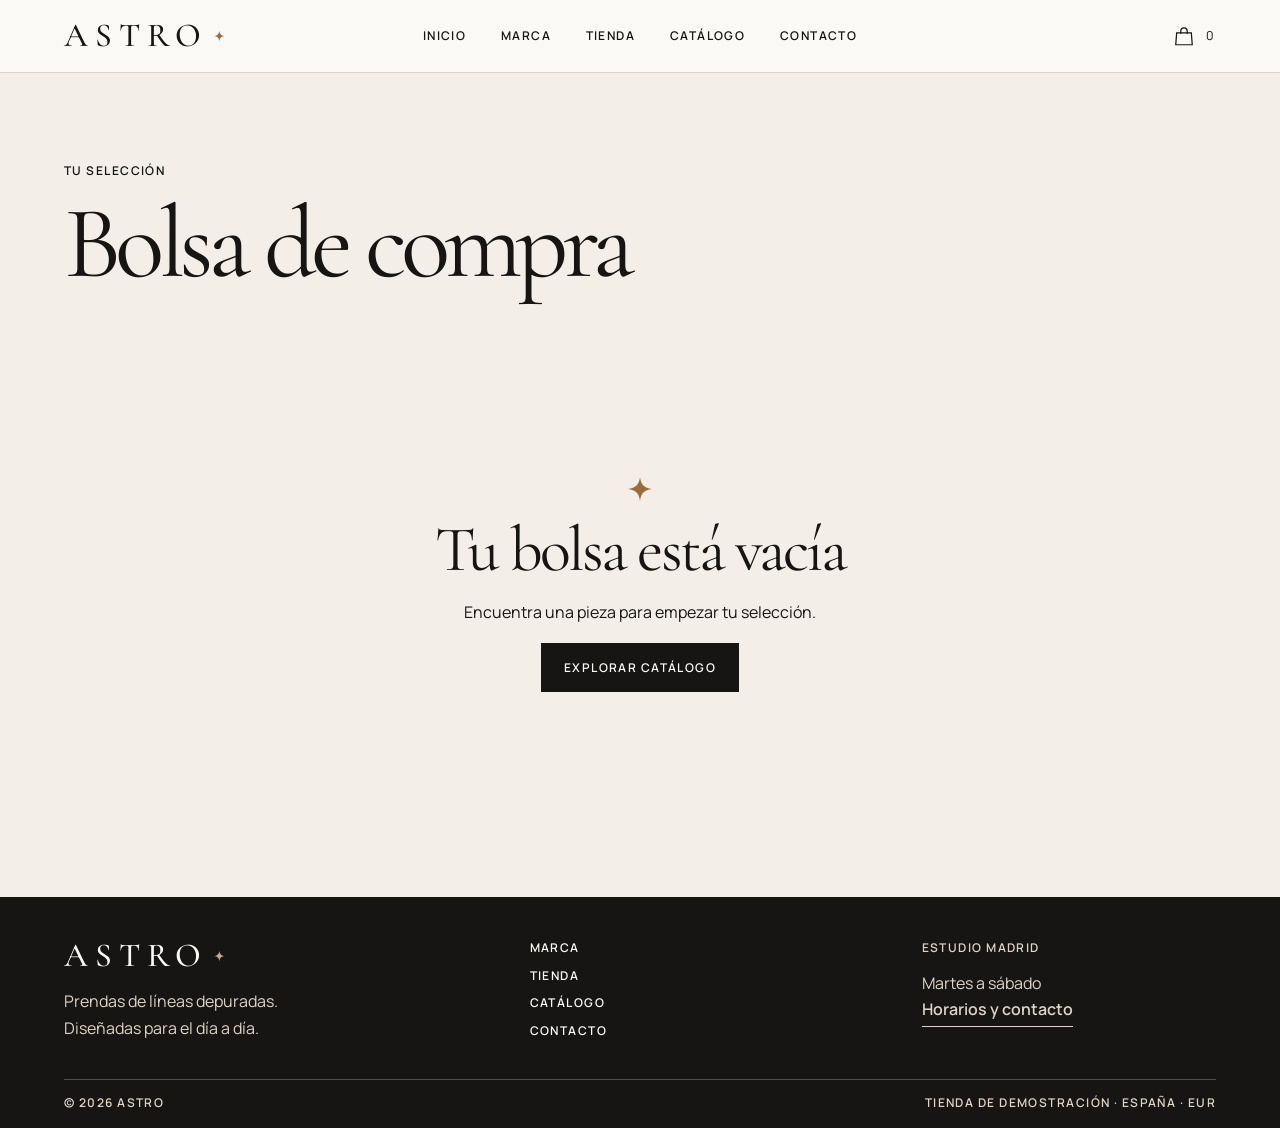
==== carrito.html @ d4039e8b "Primera versión del sitio ASTRO" ====
<!doctype html>
<html lang="es">
<head>
  <meta charset="utf-8">
  <meta name="viewport" content="width=device-width, initial-scale=1">
  <meta name="description" content="ASTRO, colección de prendas y accesorios de líneas depuradas.">
  <title>Bolsa | ASTRO</title>
  <link rel="stylesheet" href="css/styles.css">
  <script defer src="js/products.js"></script>
  <script defer src="js/cart.js"></script>
  <script defer src="js/main.js"></script>
</head>
<body data-page="carrito">
  <a class="skip" href="#principal">Saltar al contenido</a>
  <header class="header" id="cabecera"></header>
  <main id="principal" tabindex="-1">
<section class="intro wrap"><p class="label">Tu selección</p><h1>Bolsa de compra</h1></section><section class="wrap section compact-top" id="bolsa" aria-label="Contenido de la bolsa"></section>
  </main>
  <footer class="footer" id="pie"></footer>
</body>
</html>
---- css/styles.css ----
@import url('https://fonts.googleapis.com/css2?family=Cormorant+Garamond:ital,wght@0,300;0,400;0,500;1,400;1,500&family=Manrope:wght@400;500;600&display=swap');

:root {
  --bone: #F3EFE8;
  --paper: #FBF9F5;
  --ink: #161514;
  --stone: #8A847B;
  --line: #DAD4CA;
  --bronze: #9C6B3C;
  --muted: #655e55;
  --accent-text: #77502d;
  --serif: "Cormorant Garamond", Georgia, serif;
  --sans: "Manrope", Arial, sans-serif;
  --gutter: clamp(1.125rem, 5vw, 5.5rem);
  --header: 4.5rem;
}

*, *::before, *::after { box-sizing: border-box; }
[hidden] { display: none !important; }

html { scroll-padding-top: calc(var(--header) + 1rem); }
body {
  margin: 0;
  min-height: 100vh;
  display: flex;
  flex-direction: column;
  padding-top: var(--header);
  background: var(--bone);
  color: var(--ink);
  font: 400 1rem/1.65 var(--sans);
}
main { flex: 1; min-width: 0; }
main:focus { outline: none; }
img { display: block; width: 100%; }
svg { display: block; }
a { color: inherit; text-decoration: none; }
button, input, select, textarea { font: inherit; color: inherit; border-radius: 0; }
button { cursor: pointer; }
:focus-visible { outline: 2px solid var(--accent-text); outline-offset: 4px; }
h1, h2, h3, blockquote { margin: 0; font-family: var(--serif); font-weight: 400; line-height: .98; }
h1 { font-size: clamp(3.6rem, 8vw, 8.2rem); letter-spacing: -.055em; }
h2 { font-size: clamp(2.6rem, 5vw, 5.1rem); letter-spacing: -.045em; }
h3 { font-size: clamp(1.5rem, 2.4vw, 2.25rem); letter-spacing: -.025em; }
p { margin: 0 0 1rem; }
figure { margin: 0; }
address { font-style: normal; margin-bottom: 1rem; }

.wrap { width: min(100% - 2 * var(--gutter), 86rem); margin-inline: auto; }
.narrow { max-width: 50rem; }
.section { padding-block: clamp(3.4rem, 8vw, 8rem); }
.compact-top { padding-top: 0; }
.paper { background: var(--paper); }
.muted { color: var(--muted); }
.centered { text-align: center; }
.label, label, .button {
  font: 600 .75rem/1.45 var(--sans);
  text-transform: uppercase;
  letter-spacing: .12em;
}
.label { margin-bottom: .85rem; }
.skip, .sr {
  position: absolute;
  width: 1px;
  height: 1px;
  overflow: hidden;
  clip-path: inset(50%);
  white-space: nowrap;
}
.skip:focus { z-index: 20; top: .65rem; left: .65rem; width: auto; height: auto; clip-path: none; padding: .8rem; background: var(--paper); }
.under {
  width: fit-content;
  display: inline-block;
  padding: 0 0 .2rem;
  border: 0;
  border-bottom: 1px solid currentColor;
  background: transparent;
  font-weight: 600;
  transition: color .2s, border-color .2s;
}
.under:hover { color: var(--accent-text); border-color: var(--bronze); }
.button {
  display: inline-flex;
  align-items: center;
  justify-content: center;
  min-height: 3.1rem;
  padding: .75rem 1.35rem;
  border: 1px solid var(--ink);
  background: var(--ink);
  color: var(--paper);
  text-align: center;
  transition: background .2s, color .2s, border-color .2s;
}
.button:hover { background: #39322c; border-color: #39322c; }
.button.outline { background: transparent; color: var(--ink); }
.button.outline:hover { background: var(--ink); color: var(--paper); }
.button.light { background: var(--paper); color: var(--ink); border-color: var(--paper); }
.button.light:hover { background: var(--bone); border-color: var(--bone); }
.button.light:focus-visible { outline-color: var(--paper); }

.header {
  position: fixed;
  z-index: 10;
  inset: 0 0 auto;
  background: var(--paper);
  border-bottom: 1px solid var(--line);
}
.header-inner {
  width: min(100% - 2 * var(--gutter), 86rem);
  margin: auto;
  height: var(--header);
  display: grid;
  grid-template-columns: 1fr auto 1fr;
  align-items: center;
}
.logo { display: inline-flex; align-items: center; gap: .38rem; width: fit-content; font: 500 2.1rem/1 var(--serif); letter-spacing: .21em; }
.logo svg { width: .67rem; color: var(--bronze); }
.nav { display: flex; align-items: center; gap: clamp(1.05rem, 2.7vw, 2.85rem); margin: 0; }
.nav a, .footer-nav a { position: relative; width: fit-content; }
.nav a::after, .footer-nav a::after {
  position: absolute;
  inset: auto 0 -.35rem;
  height: 1px;
  background: currentColor;
  content: "";
  transform: scaleX(0);
  transform-origin: left;
  transition: transform .22s ease;
}
.nav a:hover::after, .nav a[aria-current="page"]::after, .footer-nav a:hover::after { transform: scaleX(1); }
.bag-link { justify-self: end; display: inline-flex; align-items: center; gap: .5rem; min-height: 44px; min-width: 44px; justify-content: end; }
.bag-link span { font-size: .77rem; min-width: .8rem; text-align: center; }
.menu-button { display: none; }

.hero { min-height: calc(100vh - var(--header)); min-height: calc(100svh - var(--header)); position: relative; display: grid; align-items: center; isolation: isolate; color: var(--paper); }
.hero > img { position: absolute; inset: 0; height: 100%; object-fit: cover; object-position: center 47%; z-index: -2; }
.hero::after { position: absolute; z-index: -1; inset: 0; background: rgb(22 21 20 / 45%); content: ""; }
.hero-content { padding-block: 4.5rem 6rem; }
.hero h1 { font-size: clamp(5rem, 11vw, 10.25rem); line-height: .81; margin: 1.2rem 0 1.65rem; }
.hero h1 em { font-weight: 400; }
.hero-content > p:not(.label) { max-width: 28rem; font-size: clamp(1rem, 1.55vw, 1.22rem); }
.hero-content .button { margin-top: .8rem; }
.hero-caption { position: absolute; bottom: 1rem; right: var(--gutter); margin: 0; }
.strip { padding: .95rem var(--gutter); margin: 0; text-align: center; background: var(--ink); color: var(--paper); }
.strip span { display: inline-block; margin-inline: .6rem; }
.section-head { display: flex; align-items: end; justify-content: space-between; gap: 1rem 2rem; margin-bottom: clamp(1.55rem, 3vw, 2.8rem); }
.section-head .under { flex-shrink: 0; }
.frame { position: relative; overflow: hidden; background: #e8e0d4; }
.frame img { height: 100%; object-fit: cover; transition: transform .55s ease; }
a:hover .frame img, a.frame:hover img { transform: scale(1.035); }
.category-grid { display: grid; grid-template-columns: repeat(3, minmax(0, 1fr)); gap: clamp(1.1rem, 2.5vw, 2.4rem); align-items: start; }
.category-grid .frame { aspect-ratio: 4 / 4.7; }
.category-card:nth-child(3n+2) { margin-top: clamp(1rem, 4vw, 4rem); }
.category-title { display: block; padding-top: .7rem; font: 400 clamp(1.55rem, 3vw, 2.65rem)/1.05 var(--serif); }
.product-grid { display: grid; grid-template-columns: repeat(4, minmax(0, 1fr)); gap: clamp(.8rem, 2.2vw, 2rem); row-gap: 2.3rem; }
.product-photo { aspect-ratio: 4 / 5; }
.tag { position: absolute; top: .65rem; left: .65rem; background: var(--paper); color: var(--accent-text); padding: .3rem .45rem; margin: 0; font-size: .65rem; }
.card-meta { display: flex; align-items: baseline; justify-content: space-between; flex-wrap: wrap; gap: .25rem .65rem; margin-top: .75rem; }
.card-meta span { white-space: nowrap; font-size: .875rem; }
.card-color { margin: .25rem 0 0; font-size: .85rem; }
.split { display: grid; grid-template-columns: minmax(0, 1.24fr) minmax(0, .76fr); align-items: center; gap: clamp(1.5rem, 7vw, 8rem); }
.split .frame { aspect-ratio: 5 / 4; }
.split-copy h2 { margin-bottom: 1.35rem; }
.split-copy .under, .split-copy .button { margin-top: .45rem; }
.newsletter { text-align: center; border-top: 1px solid var(--line); }
.newsletter h2 { margin-bottom: 1rem; }
.inline-form { display: grid; grid-template-columns: 1fr auto; gap: .65rem; max-width: 33rem; margin: 1.35rem auto 0; }
.inline-form .form-status { grid-column: 1 / -1; }
.form-status { margin: 0; color: var(--accent-text); }
.form-status:empty { display: none; }

.intro { padding-block: clamp(3rem, 7vw, 7rem) clamp(2.5rem, 5vw, 4.8rem); }
.intro > p:not(.label) { max-width: 41rem; margin: 1.1rem 0 0; }
.values { display: grid; grid-template-columns: repeat(4, 1fr); gap: 1.6rem; margin-top: 2rem; }
.values article { border-top: 1px solid var(--line); padding-top: 1.25rem; }
.values h3 { margin-bottom: .75rem; }
.quote { text-align: center; padding: clamp(3rem, 8vw, 7rem) var(--gutter); }
.quote blockquote { max-width: 55rem; margin: auto; font-size: clamp(2.3rem, 5.2vw, 5.2rem); font-style: italic; }
.quote figcaption { margin: 1.5rem 0 0; }
.editorial-grid { display: grid; grid-template-columns: 1.3fr 1fr .85fr; align-items: start; gap: 1rem; margin-top: 1.6rem; }
.editorial-grid .frame { aspect-ratio: 5 / 4; }
.editorial-grid .frame:nth-child(2) { margin-top: 2rem; }

input:not([type="checkbox"]):not([type="radio"]), select, textarea {
  display: block;
  width: 100%;
  min-height: 3.05rem;
  padding: .65rem .8rem;
  border: 1px solid var(--line);
  background-color: var(--paper);
  font: 400 1rem/1.4 var(--sans);
  text-transform: none;
  letter-spacing: normal;
}
input::placeholder, textarea::placeholder { color: var(--muted); opacity: 1; }
select { appearance: none; padding-right: 1.9rem; background-image: url("data:image/svg+xml,%3Csvg xmlns='http://www.w3.org/2000/svg' width='12' height='8' viewBox='0 0 12 8'%3E%3Cpath d='m1 1 5 5 5-5' fill='none' stroke='%23161514'/%3E%3C/svg%3E"); background-position: right .65rem center; background-repeat: no-repeat; }
textarea { resize: vertical; }
label { display: block; }
label > :is(input, select, textarea):not([type="radio"]):not([type="checkbox"]) { margin-top: .4rem; }
.filters { display: grid; grid-template-columns: repeat(4, minmax(0, 1fr)) auto; gap: .8rem; align-items: end; }
.results { color: var(--muted); margin: 1.6rem 0 1rem; }
.empty-grid { grid-column: 1 / -1; padding-block: 2rem; }
.stack { display: grid; align-items: start; gap: 1rem; }
.stack > .button { justify-self: start; }
.breadcrumbs { display: flex; flex-wrap: wrap; gap: .65rem; color: var(--muted); margin-bottom: 1.25rem; font-size: .9rem; }
.breadcrumbs a:hover { text-decoration: underline; }

.product-layout { display: grid; grid-template-columns: minmax(0, 1.17fr) minmax(0, .83fr); gap: clamp(1.5rem, 6vw, 6rem); }
.gallery-main { aspect-ratio: 4 / 4.65; }
.gallery-main img { object-position: center; }
.thumbs { display: flex; gap: .65rem; margin-top: .65rem; }
.thumbs button { width: 4.6rem; aspect-ratio: 4 / 5; border: 1px solid transparent; background: transparent; padding: .15rem; }
.thumbs button[aria-pressed="true"] { border-color: var(--ink); }
.thumbs img { height: 100%; object-fit: cover; }
.product-copy { align-self: center; }
.product-copy h1 { font-size: clamp(3rem, 6vw, 6rem); }
.product-price { margin-top: .9rem; font-size: 1.2rem; }
.product-copy form { margin: 1.55rem 0; }
.variant-grid { display: grid; grid-template-columns: repeat(2, minmax(0, 1fr)); gap: .8rem; }
.purchase { display: grid; grid-template-columns: 6rem minmax(0, 1fr); gap: .75rem; align-items: end; }
details { border-top: 1px solid var(--line); }
details:last-child { border-bottom: 1px solid var(--line); }
summary { padding-block: .85rem; font-weight: 600; cursor: pointer; }
details p { margin-bottom: 1rem; color: var(--muted); }
.related { margin-top: clamp(3rem, 7vw, 7rem); }
.related-grid { grid-template-columns: repeat(3, minmax(0, 1fr)); }

.empty { text-align: center; padding: clamp(2rem, 8vw, 7rem) 0; }
.empty h1 { font-size: clamp(3rem, 6vw, 6rem); }
.empty p { margin: 1.1rem auto; max-width: 33rem; }
.empty-star svg { width: 1.5rem; height: 1.5rem; color: var(--bronze); margin-inline: auto; }
.commerce-grid { display: grid; grid-template-columns: minmax(0, 1.5fr) minmax(0, 1fr); gap: clamp(1.25rem, 5vw, 5rem); align-items: start; }
.summary { background: var(--paper); border: 1px solid var(--line); padding: clamp(1.2rem, 3vw, 2.25rem); min-width: 0; }
.summary h2 { font-size: clamp(2rem, 3.4vw, 3.2rem); margin-bottom: 1.1rem; }
.summary .button { width: 100%; margin-bottom: .8rem; }
.totals { margin: 0 0 .75rem; }
.totals > div { display: flex; justify-content: space-between; gap: 1rem; padding: .45rem 0; }
.totals dd { margin: 0; white-space: nowrap; }
.totals .total { border-top: 1px solid var(--line); margin-top: .4rem; padding-top: .85rem; font-weight: 600; }
.cart-line { display: grid; grid-template-columns: clamp(5rem, 13vw, 9rem) minmax(0, 1fr) auto; align-items: start; gap: clamp(.65rem, 2vw, 1.3rem); padding: 1rem 0; border-top: 1px solid var(--line); }
.cart-line:last-child { border-bottom: 1px solid var(--line); }
.cart-image { aspect-ratio: 4 / 5; }
.cart-line h2 { font-size: clamp(1.65rem, 3vw, 2.5rem); }
.cart-line strong { font-size: .9rem; white-space: nowrap; }
.line-info p { margin: .35rem 0 .65rem; color: var(--muted); font-size: .85rem; }
.line-info input[type="number"] { width: 4.7rem; min-height: 2.45rem; padding: .45rem; }
.remove { margin-top: .65rem; font-size: .8rem; }
.checkout-form { gap: 1.65rem; }
fieldset { min-width: 0; margin: 0; border: 1px solid var(--line); padding: 1.4rem 1.25rem 1.25rem; }
/* Legend dentro del recuadro (float evita que corte el borde superior) */
legend { float: left; width: 100%; padding: 0; margin-bottom: 1rem; font: 400 2rem/1 var(--serif); }
legend + * { clear: both; }
fieldset > label, fieldset > .variant-grid { margin-bottom: .9rem; }
fieldset > :last-child { margin-bottom: 0; }
.choice { display: flex; align-items: start; gap: .65rem; font: 400 .95rem/1.5 var(--sans); text-transform: none; letter-spacing: 0; }
.choice input { margin: .25rem 0 0; accent-color: var(--ink); }
.notice { border-left: 2px solid var(--bronze); padding: .65rem .8rem; background: var(--paper); color: var(--accent-text); font-size: .9rem; }
.order-lines { list-style: none; padding: 0; }
.order-lines li { display: grid; grid-template-columns: 3rem minmax(0, 1fr) auto; gap: .65rem; align-items: center; padding: .65rem 0; border-bottom: 1px solid var(--line); font-size: .9rem; }
.order-lines img { aspect-ratio: 4 / 5; object-fit: cover; }
.order-lines small { display: block; color: var(--muted); }
.contact-info h2, #principal form.demo-form:not(.inline-form) { margin-bottom: 1rem; }
.contact-info h2 { font-size: clamp(2.5rem, 4.8vw, 4.5rem); }
.map svg { width: 100%; height: auto; border: 1px solid var(--line); }
.map figcaption { margin-top: .5rem; }

.footer { padding: 2.6rem 0 1rem; background: var(--ink); color: var(--paper); }
.footer-top { display: grid; grid-template-columns: 1.2fr 1fr .8fr; gap: 1.5rem; }
.footer .logo { display: flex; margin-bottom: 1rem; }
.footer .logo svg { color: #d1a87e; }
.footer p { color: #ddd4c7; }
.footer a:focus-visible { outline-color: var(--paper); }
.footer-nav { display: grid; gap: .65rem; align-content: start; }
.footer .under:hover { color: #e9bd91; }
.footer-bottom { display: flex; justify-content: space-between; flex-wrap: wrap; gap: .65rem 1.5rem; border-top: 1px solid #534d46; padding-top: .9rem; margin: 1.35rem 0 0; color: #ddd4c7; }

@media (max-width: 960px) {
  .filters { grid-template-columns: repeat(4, minmax(0, 1fr)); }
  .filters .button { grid-column: 1 / -1; justify-self: start; }
}

@media (max-width: 760px) {
  :root { --header: 4rem; }
  .header-inner { grid-template-columns: 1fr auto auto; gap: .95rem; }
  .header .logo { font-size: 1.85rem; }
  .menu-button { display: block; margin: 0; padding: .65rem .15rem; min-height: 44px; border: 0; background: transparent; }
  .nav { display: none; position: absolute; inset: 100% 0 auto; max-height: calc(100dvh - var(--header)); overflow: auto; background: var(--paper); border-bottom: 1px solid var(--line); padding: 1rem var(--gutter) 1.5rem; flex-direction: column; align-items: start; gap: .55rem; }
  .nav.open { display: flex; }
  .nav a { padding: .55rem 0; }
  .nav a::after { bottom: .25rem; }
  .hero > img { object-position: 62% center; }
  .hero-caption { left: var(--gutter); right: auto; font-size: .68rem; }
  .section-head { align-items: start; flex-direction: column; }
  .category-grid { grid-template-columns: repeat(2, minmax(0, 1fr)); }
  .category-card:nth-child(3n+2) { margin-top: 0; }
  .category-card:nth-child(even) { margin-top: 1.35rem; }
  .home-categories .category-card:last-child { grid-column: 1 / -1; }
  .home-categories .category-card:last-child .frame { aspect-ratio: 5 / 3.6; }
  .home-categories .category-card:last-child img { object-position: center 28%; }
  .product-grid, .related-grid { grid-template-columns: repeat(2, minmax(0, 1fr)); }
  .split, .product-layout, .commerce-grid { grid-template-columns: minmax(0, 1fr); }
  .values { grid-template-columns: repeat(2, minmax(0, 1fr)); }
  .editorial-grid { grid-template-columns: 1fr 1fr; }
  .editorial-grid .frame:first-child { grid-column: 1 / -1; aspect-ratio: 2 / 1; }
  .editorial-grid .frame:nth-child(2) { margin-top: 0; }
  .footer-top { grid-template-columns: repeat(2, minmax(0, 1fr)); }
  .footer-top > :first-child { grid-column: 1 / -1; }
}

@media (max-width: 500px) {
  .hero h1 { font-size: clamp(4.2rem, 15vw, 5.4rem); }
  .hero::after { background: rgb(22 21 20 / 53%); }
  .filters { grid-template-columns: repeat(2, minmax(0, 1fr)); }
  .inline-form { grid-template-columns: 1fr; }
  .strip span { margin-inline: .25rem; }
  .purchase { grid-template-columns: 5rem minmax(0, 1fr); }
  .purchase .button { padding-inline: .5rem; }
}

@media (prefers-reduced-motion: reduce) {
  *, *::before, *::after { transition: none !important; }
}
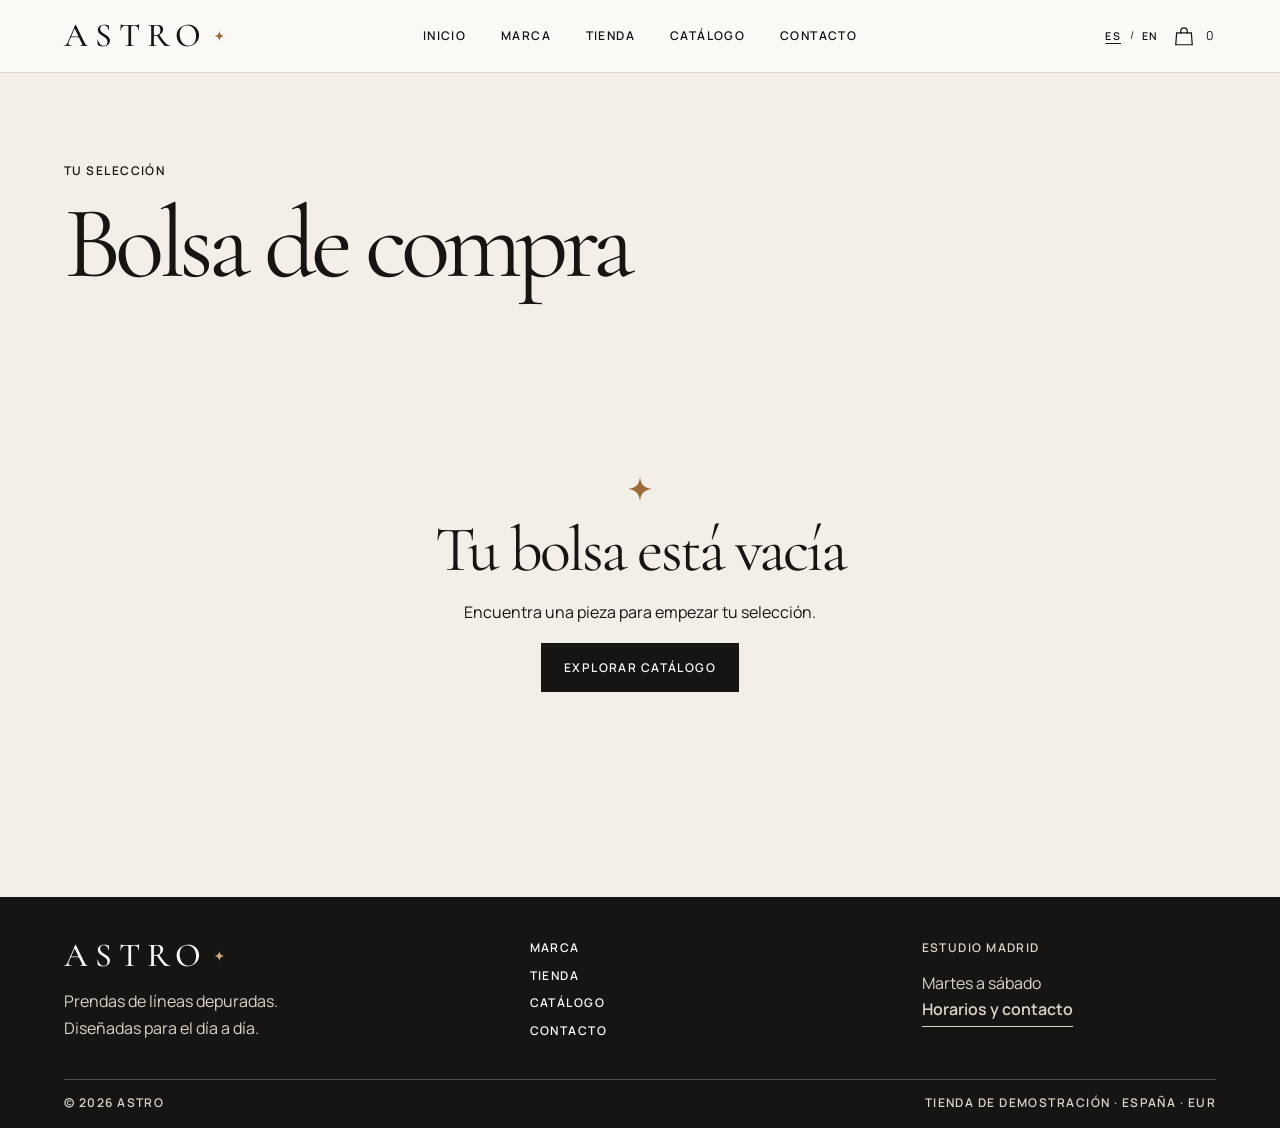
==== commit a987a9c9: "Añadir selector de idioma ES/EN Co-Authored-By: Claude Opus 5.5 <noreply@anthropic.com>" ====
--- a/carrito.html
+++ b/carrito.html
@@ -3,18 +3,19 @@
 <head>
   <meta charset="utf-8">
   <meta name="viewport" content="width=device-width, initial-scale=1">
-  <meta name="description" content="ASTRO, colección de prendas y accesorios de líneas depuradas.">
-  <title>Bolsa | ASTRO</title>
+  <meta name="description" content="ASTRO, colección de prendas y accesorios de líneas depuradas." data-i18n-content="metaDescription">
+  <title data-i18n="titleCart">Bolsa | ASTRO</title>
   <link rel="stylesheet" href="css/styles.css">
   <script defer src="js/products.js"></script>
+  <script defer src="js/i18n.js"></script>
   <script defer src="js/cart.js"></script>
   <script defer src="js/main.js"></script>
 </head>
 <body data-page="carrito">
-  <a class="skip" href="#principal">Saltar al contenido</a>
+  <a class="skip" href="#principal" data-i18n="skip">Saltar al contenido</a>
   <header class="header" id="cabecera"></header>
   <main id="principal" tabindex="-1">
-<section class="intro wrap"><p class="label">Tu selección</p><h1>Bolsa de compra</h1></section><section class="wrap section compact-top" id="bolsa" aria-label="Contenido de la bolsa"></section>
+<section class="intro wrap"><p class="label" data-i18n="selection">Tu selección</p><h1 data-i18n="shoppingBag">Bolsa de compra</h1></section><section class="wrap section compact-top" id="bolsa" aria-label="Contenido de la bolsa" data-i18n-aria-label="bagContents"></section>
   </main>
   <footer class="footer" id="pie"></footer>
 </body>
--- a/css/styles.css
+++ b/css/styles.css
@@ -129,6 +129,23 @@
 .nav a:hover::after, .nav a[aria-current="page"]::after, .footer-nav a:hover::after { transform: scaleX(1); }
 .bag-link { justify-self: end; display: inline-flex; align-items: center; gap: .5rem; min-height: 44px; min-width: 44px; justify-content: end; }
 .bag-link span { font-size: .77rem; min-width: .8rem; text-align: center; }
+.header-actions { justify-self: end; display: flex; align-items: center; gap: .5rem; }
+.language-selector { display: inline-flex; align-items: center; gap: .15rem; }
+.language-selector button {
+  min-width: 28px;
+  min-height: 44px;
+  padding: 0;
+  border: 0;
+  background: transparent;
+  color: inherit;
+  font: 600 .67rem/1 var(--sans);
+  letter-spacing: .12em;
+  text-transform: uppercase;
+  cursor: pointer;
+}
+.language-selector span { font-size: .67rem; }
+.language-selector button[aria-pressed="true"] { text-decoration: underline; text-underline-offset: .3em; }
+.language-in-menu { display: none; }
 .menu-button { display: none; }
 
 .hero { min-height: calc(100vh - var(--header)); min-height: calc(100svh - var(--header)); position: relative; display: grid; align-items: center; isolation: isolate; color: var(--paper); }
@@ -285,6 +302,7 @@
   .menu-button { display: block; margin: 0; padding: .65rem .15rem; min-height: 44px; border: 0; background: transparent; }
   .nav { display: none; position: absolute; inset: 100% 0 auto; max-height: calc(100dvh - var(--header)); overflow: auto; background: var(--paper); border-bottom: 1px solid var(--line); padding: 1rem var(--gutter) 1.5rem; flex-direction: column; align-items: start; gap: .55rem; }
   .nav.open { display: flex; }
+  .language-in-menu { display: inline-flex; }
   .nav a { padding: .55rem 0; }
   .nav a::after { bottom: .25rem; }
   .hero > img { object-position: 62% center; }
